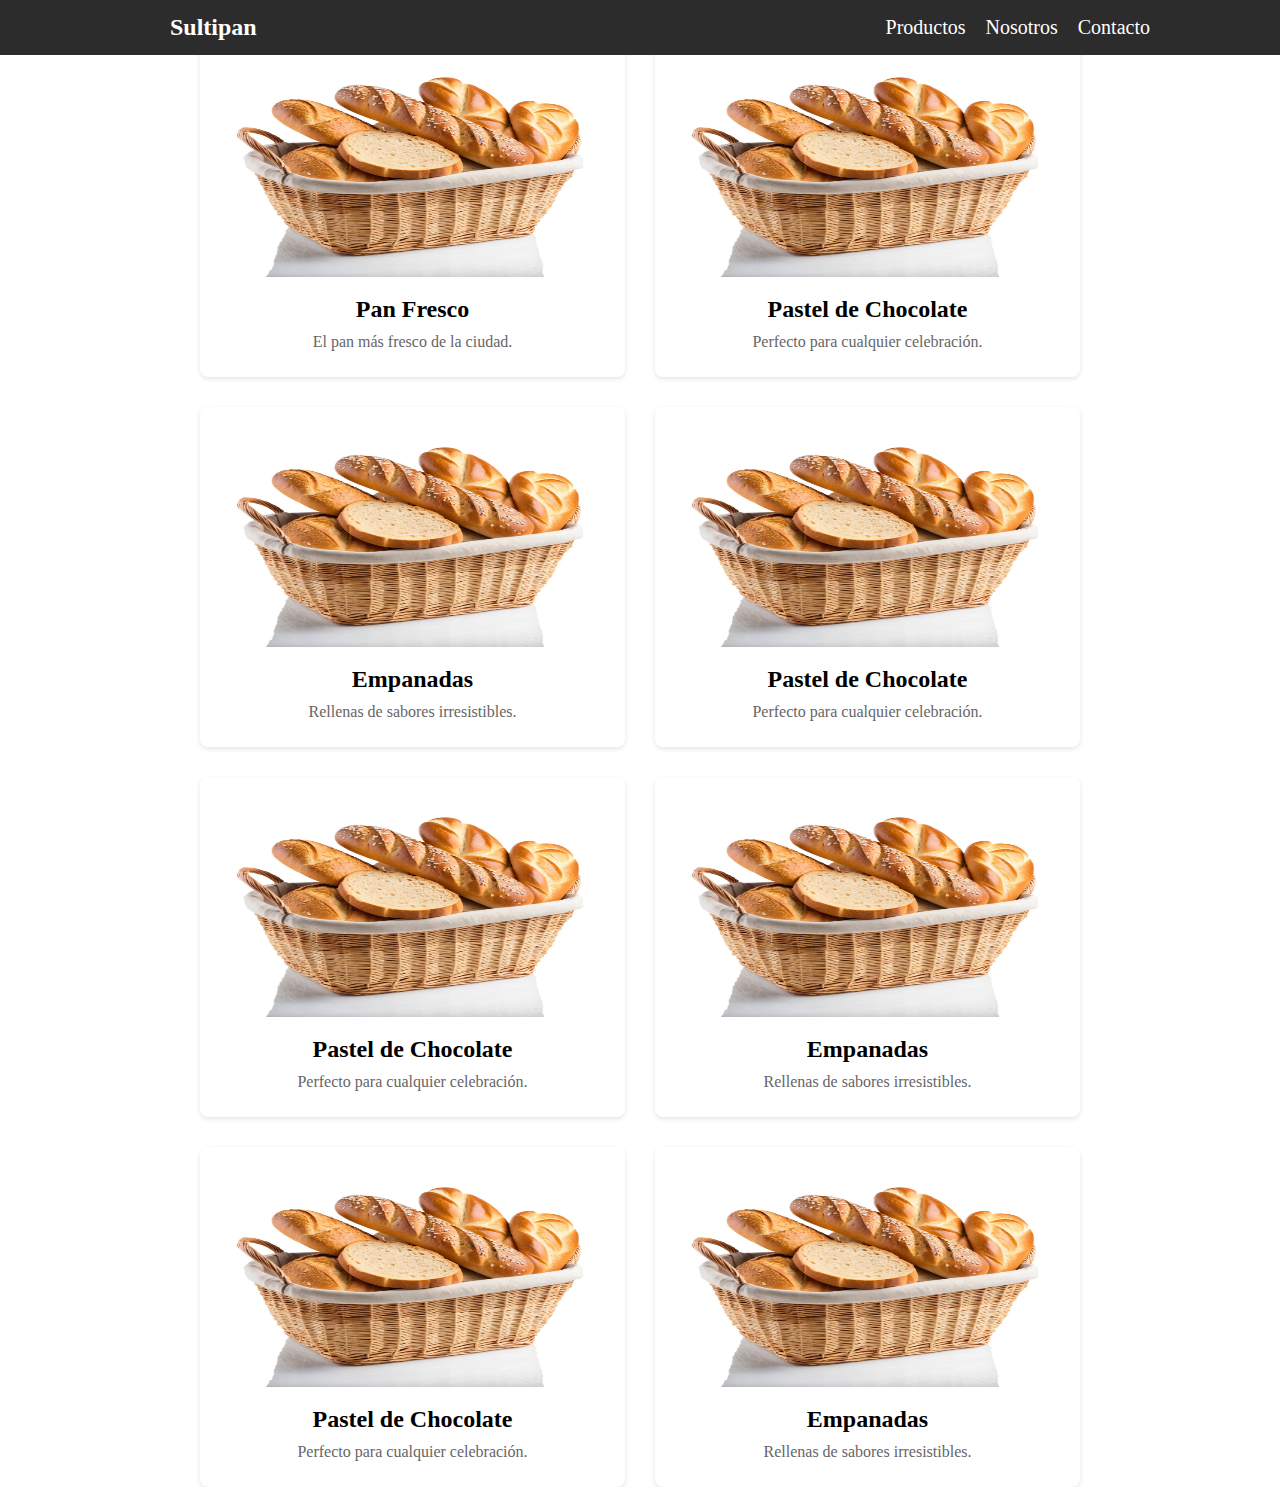
==== Pages/Productos.html @ 27a58ed5 "Esquema pagina Productos - Detalles" ====
<!DOCTYPE html>
<html lang="en">
<head>
    <meta charset="UTF-8">
    <meta name="viewport" content="width=device-width, initial-scale=1.0">
    <link rel="stylesheet" href="/CSS/Styles.css">
    <title>Productos</title>
</head>
<body>
    <nav>
        <div class="logo">
            <a href="#">Sultipan</a>
        </div>
        <ul class="links">
            <li><a href="#">Productos</a></li>
            <li><a href="#">Nosotros</a></li>
            <li><a href="#">Contacto</a></li>
        </ul>
    </nav>
    <h1 class="Titulo_Principal">Nuestros Mejores Productos</h1>
    <section id="productos" class="productos">
        <div class="productos-grid">
            <div class="producto-item">
                <img src="/IMG/Canasta.png" alt="Pan Fresco">
                <h3>Pan Fresco</h3>
                <p>El pan más fresco de la ciudad.</p>
            </div>
            <div class="producto-item">
                <img src="/IMG/Canasta.png" alt="Pastel de Chocolate">
                <h3>Pastel de Chocolate</h3>
                <p>Perfecto para cualquier celebración.</p>
            </div>
            <div class="producto-item">
                <img src="/IMG/Canasta.png" alt="Empanadas">
                <h3>Empanadas</h3>
                <p>Rellenas de sabores irresistibles.</p>
            </div>
            <div class="producto-item">
                <img src="/IMG/Canasta.png" alt="Pastel de Chocolate">
                <h3>Pastel de Chocolate</h3>
                <p>Perfecto para cualquier celebración.</p>
            </div>
            <div class="producto-item">
                <img src="/IMG/Canasta.png" alt="Pastel de Chocolate">
                <h3>Pastel de Chocolate</h3>
                <p>Perfecto para cualquier celebración.</p>
            </div>
            <div class="producto-item">
                <img src="/IMG/Canasta.png" alt="Empanadas">
                <h3>Empanadas</h3>
                <p>Rellenas de sabores irresistibles.</p>
            </div>
            <div class="producto-item">
                <img src="/IMG/Canasta.png" alt="Pastel de Chocolate">
                <h3>Pastel de Chocolate</h3>
                <p>Perfecto para cualquier celebración.</p>
            </div>
            <div class="producto-item">
                <img src="/IMG/Canasta.png" alt="Empanadas">
                <h3>Empanadas</h3>
                <p>Rellenas de sabores irresistibles.</p>
            </div>
        </div>
</body>
</html>
---- CSS/Styles.css ----
:root {
    --Background: #FFFFFF; /* Color de fondo principal */
    --Secondary_background: #F2F2F2; /* Fondo secundario para secciones */
    --NavBar: #2C2C2C;
    --Text: #ffffff; /* Color principal del texto */
    --Highlight: #FFC300; /* Color para detalles importantes, enlaces o botones */
    --Sultipan: #FFD966; /* Color de acento, para fondos suaves o botones */
    --Footer: #2C2C2C;
}

*{
    margin: 0;
    padding: 0;
}

body{
    background-color: var(--Background);
}

/*Navbar*/
nav {
    display: flex;
    position: fixed;
    justify-content: space-between;
    align-items: center;
    background-color: var(--NavBar);
    padding: 10px 20px;
    width: 100%;
    height: 35px;
    z-index: 1;
}

nav .logo a {
    font-size: 24px;
    font-weight: bold;
    color: var(--Text);
    text-decoration: none;
    margin-left: 150px;

}

nav .links {
    list-style: none;
    display: flex;
    gap: 20px;
    margin-right: 150px;
}

nav .links li {
    margin: 0;
}

nav .links a {
    color: var(--Text);
    text-decoration: none;
    font-size: 20px;
}

nav .links a:hover {
    color: var(--Sultipan);
}

/* Inicio (sección de bienvenida) */
.Inicio {
    height: 90vh;
    display: flex;
    align-items: center;
    justify-content: center;
    text-align: center;
    padding: 50px 20px;
    background-color: black;
    color: #fff;
}

.Inicio h1 {
    font-size: 100px;
    margin-bottom: 10px;
}

.Inicio p {
    font-size: 30px;
    margin-bottom: 30px;
}

.Resaltar{
    color: var(--Sultipan);
}

/* Productos */
.productos {
    text-align: center;
    height: 100vh;
}

.productos h2 {
    margin: 100px 40px 50px 40px;
    font-size: 2.5em;
    color: var(--color-text);
}

.productos-grid {
    margin: 0px 200px 35px 200px;
    display: grid;
    grid-template-columns: repeat(auto-fit, minmax(350px, 1fr));
    gap: 30px;
}

.producto-item {
    background-color: white;
    padding: 20px;
    border-radius: 8px;
    box-shadow: 0 2px 5px rgba(0, 0, 0, 0.1);
    text-align: center;
    height: 300px;
}

.producto-item img {
    width: 150px;
    height: 220px;
}

.producto-item h3 {
    margin: 15px 0 10px;
    font-size: 1.5em;
}

.producto-item p {
    font-size: 1em;
    color: #666;
}

.producto-item img {
    width: 100%;
    border-radius: 8px;
}

/* Recetas */
.recetas {
    background-color: var(--Sultipan);
    min-height: 100vh;
    display: flex;
    flex-direction: column;
    align-items: center;
}

.recetas h2 {
    margin: 75px 40px 0px 40px;
    font-size: 2.5em;
    color: var(--color-text);
}

.Recetas_Contenedor{
    padding: 3rem 1rem;
    max-width: 1200px;
    margin: 0 auto;
}

.receta-item {
    display: flex;
    justify-content: space-between;
    align-items: center;
    background-color: #ffffff;
    padding: 1.5rem;
    margin-bottom: 2rem;
    border-radius: 8px;
    box-shadow: 0 4px 8px rgba(0, 0, 0, 0.1);
    transition: transform 0.3s ease-in-out;
    width: 850px;
    height: 320px;
}

.receta-item:hover {
    transform: scale(1.02);
}

.receta-item img {
    width: 250px;
    border-radius: 8px;
}

.receta-text {
    width: 50%;
}

.receta-text h3 {
    color: var(--color-secundario);
}

.receta-text p {
    margin-bottom: 1rem;
    color: var(--color-texto);
}

.btn-receta {
    display: inline-block;
    padding: 0.8rem 1.2rem;
    background-color: var(--color-boton);
    border: none;
    border-radius: 5px;
    text-decoration: none;
    font-weight: bold;
    transition: background-color 0.3s ease;
}

/* Ubicacion */
.Ubicacion{
    height: 100vh;
}

.Ubicacion h2{
    margin: 100px 40px 50px 40px;
    font-size: 2.5em;
    color: var(--color-text);
}

/* Footer */
footer {
    display: flex;
    background-color: var(--Footer);
    color: white;
    margin-top: 50px;
    height: 300px;
    justify-content: space-between;
}

.Bloque{
    width: 500px;
    margin: 30px 20px 20px 40px  ;
}

.Informacion{
    width: 45%;
}

.Redes{
    width: 20%;
}

.Contacto ul{
    list-style: none;
}
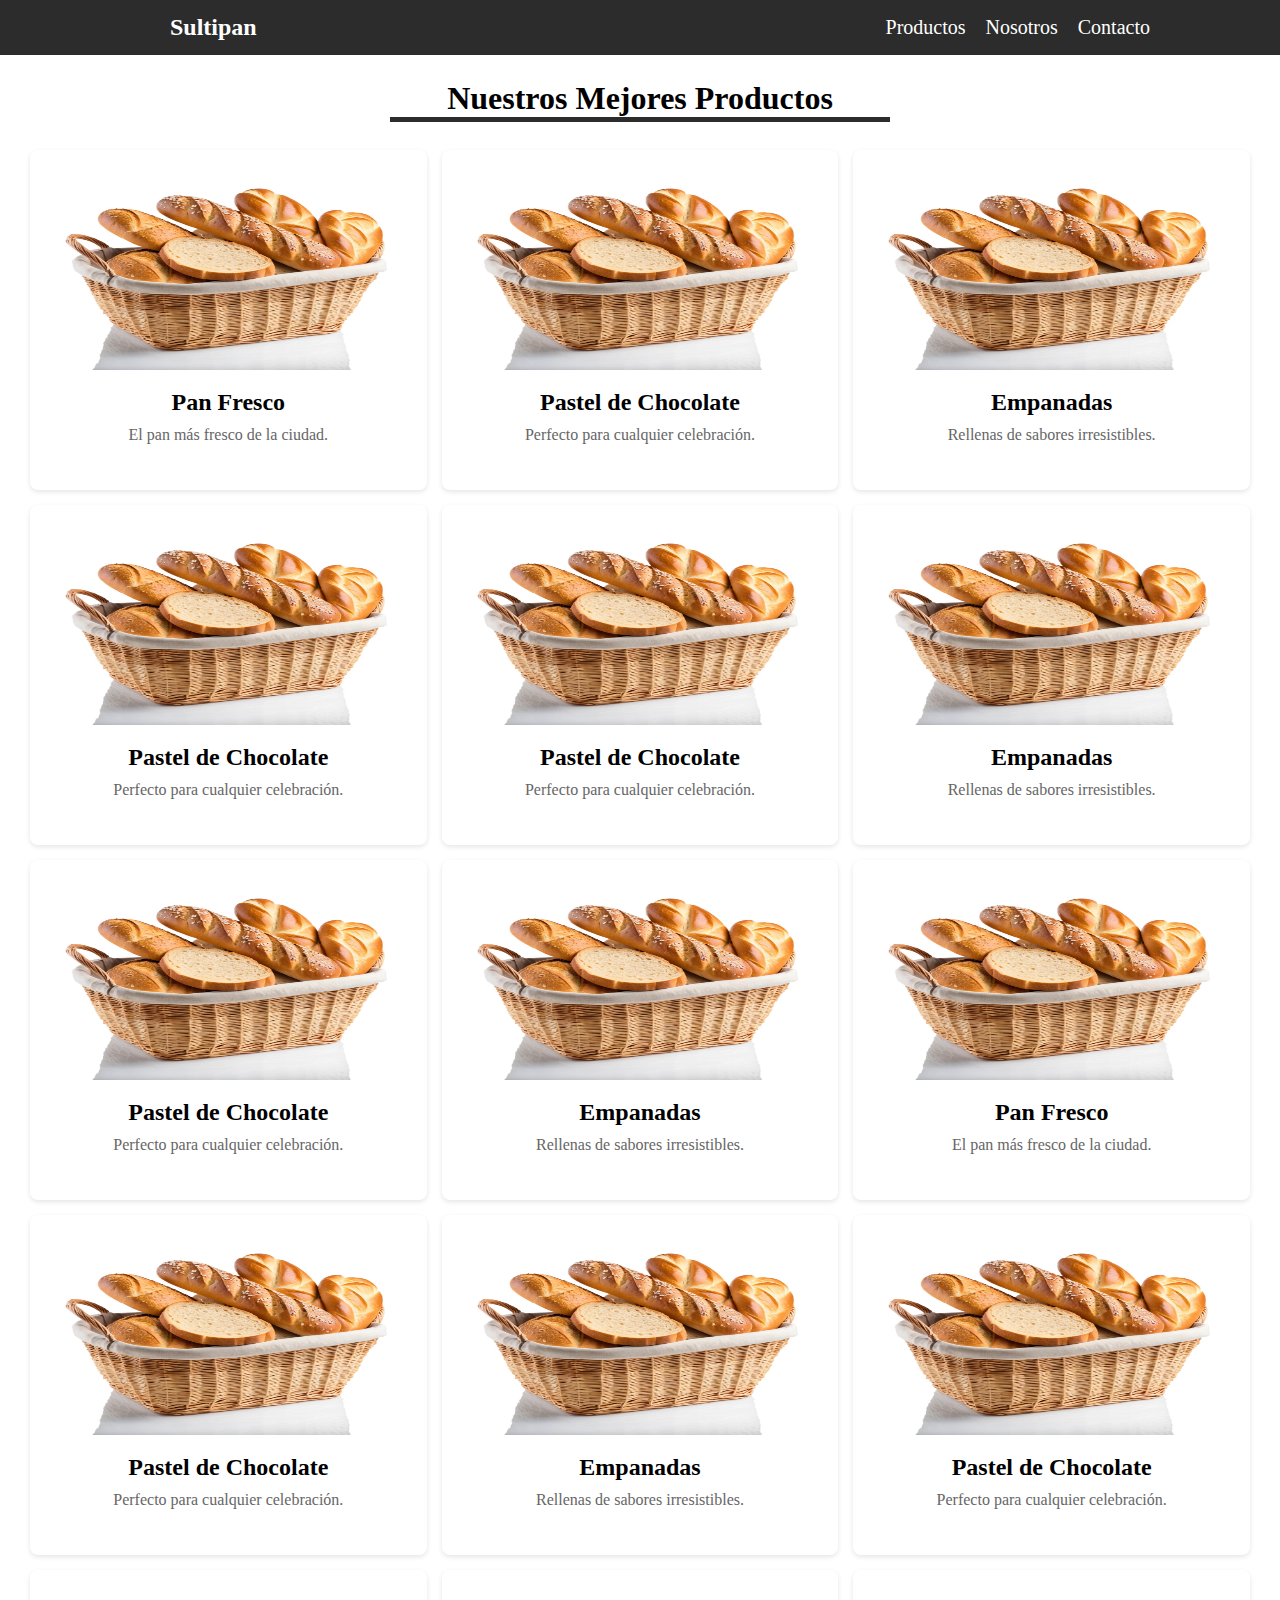
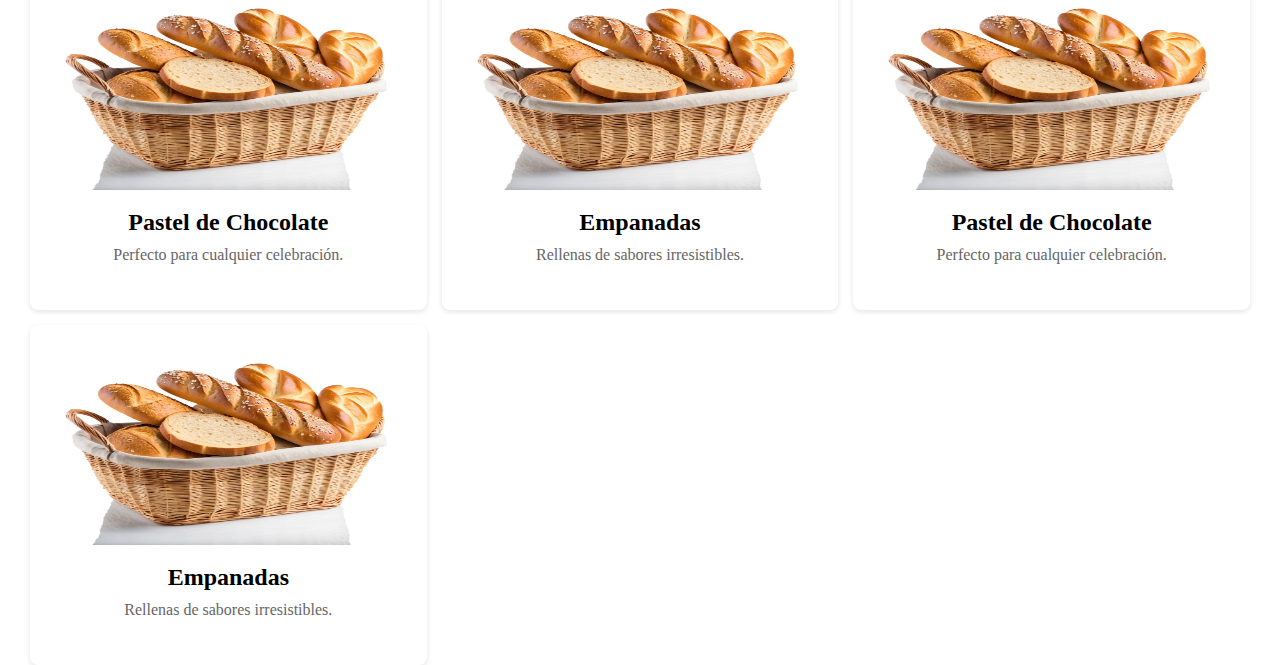
==== commit 490e0b55: "Page Productos Avanze" ====
--- a/Pages/Productos.html
+++ b/Pages/Productos.html
@@ -17,49 +17,95 @@
             <li><a href="#">Contacto</a></li>
         </ul>
     </nav>
-    <h1 class="Titulo_Principal">Nuestros Mejores Productos</h1>
-    <section id="productos" class="productos">
-        <div class="productos-grid">
-            <div class="producto-item">
+
+    <div class="Titulo_Productos">
+        <h1>Nuestros Mejores Productos</h1>
+        <div class="Linea_Titulo"></div>
+    </div>
+
+    <section class="productos">
+        <div class="productos_Totales_grid">
+            <div class="producto_Total_item">
                 <img src="/IMG/Canasta.png" alt="Pan Fresco">
                 <h3>Pan Fresco</h3>
                 <p>El pan más fresco de la ciudad.</p>
             </div>
-            <div class="producto-item">
+            <div class="producto_Total_item">
                 <img src="/IMG/Canasta.png" alt="Pastel de Chocolate">
                 <h3>Pastel de Chocolate</h3>
                 <p>Perfecto para cualquier celebración.</p>
             </div>
-            <div class="producto-item">
+            <div class="producto_Total_item">
                 <img src="/IMG/Canasta.png" alt="Empanadas">
                 <h3>Empanadas</h3>
                 <p>Rellenas de sabores irresistibles.</p>
             </div>
-            <div class="producto-item">
+            <div class="producto_Total_item">
                 <img src="/IMG/Canasta.png" alt="Pastel de Chocolate">
                 <h3>Pastel de Chocolate</h3>
                 <p>Perfecto para cualquier celebración.</p>
             </div>
-            <div class="producto-item">
+            <div class="producto_Total_item">
                 <img src="/IMG/Canasta.png" alt="Pastel de Chocolate">
                 <h3>Pastel de Chocolate</h3>
                 <p>Perfecto para cualquier celebración.</p>
             </div>
-            <div class="producto-item">
+            <div class="producto_Total_item">
                 <img src="/IMG/Canasta.png" alt="Empanadas">
                 <h3>Empanadas</h3>
                 <p>Rellenas de sabores irresistibles.</p>
             </div>
-            <div class="producto-item">
+            <div class="producto_Total_item">
                 <img src="/IMG/Canasta.png" alt="Pastel de Chocolate">
                 <h3>Pastel de Chocolate</h3>
                 <p>Perfecto para cualquier celebración.</p>
             </div>
-            <div class="producto-item">
+            <div class="producto_Total_item">
+                <img src="/IMG/Canasta.png" alt="Empanadas">
+                <h3>Empanadas</h3>
+                <p>Rellenas de sabores irresistibles.</p>
+            </div>
+            <div class="producto_Total_item">
+                <img src="/IMG/Canasta.png" alt="Pan Fresco">
+                <h3>Pan Fresco</h3>
+                <p>El pan más fresco de la ciudad.</p>
+            </div>
+            <div class="producto_Total_item">
+                <img src="/IMG/Canasta.png" alt="Pastel de Chocolate">
+                <h3>Pastel de Chocolate</h3>
+                <p>Perfecto para cualquier celebración.</p>
+            </div>
+            <div class="producto_Total_item">
+                <img src="/IMG/Canasta.png" alt="Empanadas">
+                <h3>Empanadas</h3>
+                <p>Rellenas de sabores irresistibles.</p>
+            </div>
+            <div class="producto_Total_item">
+                <img src="/IMG/Canasta.png" alt="Pastel de Chocolate">
+                <h3>Pastel de Chocolate</h3>
+                <p>Perfecto para cualquier celebración.</p>
+            </div>
+            <div class="producto_Total_item">
+                <img src="/IMG/Canasta.png" alt="Pastel de Chocolate">
+                <h3>Pastel de Chocolate</h3>
+                <p>Perfecto para cualquier celebración.</p>
+            </div>
+            <div class="producto_Total_item">
+                <img src="/IMG/Canasta.png" alt="Empanadas">
+                <h3>Empanadas</h3>
+                <p>Rellenas de sabores irresistibles.</p>
+            </div>
+            <div class="producto_Total_item">
+                <img src="/IMG/Canasta.png" alt="Pastel de Chocolate">
+                <h3>Pastel de Chocolate</h3>
+                <p>Perfecto para cualquier celebración.</p>
+            </div>
+            <div class="producto_Total_item">
                 <img src="/IMG/Canasta.png" alt="Empanadas">
                 <h3>Empanadas</h3>
                 <p>Rellenas de sabores irresistibles.</p>
             </div>
         </div>
+    </section>
 </body>
 </html>--- a/CSS/Styles.css
+++ b/CSS/Styles.css
@@ -1,19 +1,23 @@
 :root {
-    --Background: #FFFFFF; /* Color de fondo principal */
-    --Secondary_background: #F2F2F2; /* Fondo secundario para secciones */
+    --Background: #FFFFFF;
+    --Secondary_background: #F2F2F2;
     --NavBar: #2C2C2C;
-    --Text: #ffffff; /* Color principal del texto */
-    --Highlight: #FFC300; /* Color para detalles importantes, enlaces o botones */
-    --Sultipan: #FFD966; /* Color de acento, para fondos suaves o botones */
+    --Text: #ffffff;
+    --Highlight: #FFC300;
+    --Sultipan: #FFD966;
     --Footer: #2C2C2C;
 }
 
-*{
+* {
     margin: 0;
     padding: 0;
 }
 
-body{
+html {
+    scroll-behavior: smooth;
+}
+
+body {
     background-color: var(--Background);
 }
 
@@ -82,7 +86,7 @@
     margin-bottom: 30px;
 }
 
-.Resaltar{
+.Resaltar {
     color: var(--Sultipan);
 }
 
@@ -117,6 +121,8 @@
 .producto-item img {
     width: 150px;
     height: 220px;
+    width: 100%;
+    border-radius: 8px;
 }
 
 .producto-item h3 {
@@ -127,11 +133,6 @@
 .producto-item p {
     font-size: 1em;
     color: #666;
-}
-
-.producto-item img {
-    width: 100%;
-    border-radius: 8px;
 }
 
 /* Recetas */
@@ -149,68 +150,177 @@
     color: var(--color-text);
 }
 
-.Recetas_Contenedor{
-    padding: 3rem 1rem;
-    max-width: 1200px;
-    margin: 0 auto;
-}
-
-.receta-item {
-    display: flex;
-    justify-content: space-between;
-    align-items: center;
-    background-color: #ffffff;
-    padding: 1.5rem;
-    margin-bottom: 2rem;
-    border-radius: 8px;
-    box-shadow: 0 4px 8px rgba(0, 0, 0, 0.1);
-    transition: transform 0.3s ease-in-out;
-    width: 850px;
-    height: 320px;
-}
-
-.receta-item:hover {
+.Recetas_Contenedor {
+    margin-top: 30px;
+    display: flex;
+    justify-content: center;
+    gap: 20px;
+}
+
+.Receta_Tarjeta {
+    background-color: white;
+    margin: 20px;
+    width: 450px;
+    position: relative;
+    box-shadow: 0px 4px 8px rgba(0, 0, 0, 0.1);
+    transition: transform 0.3s ease;
+}
+
+.Receta_Tarjeta:hover {
     transform: scale(1.02);
-}
-
-.receta-item img {
-    width: 250px;
-    border-radius: 8px;
-}
-
-.receta-text {
-    width: 50%;
-}
-
-.receta-text h3 {
-    color: var(--color-secundario);
-}
-
-.receta-text p {
-    margin-bottom: 1rem;
-    color: var(--color-texto);
-}
-
-.btn-receta {
-    display: inline-block;
-    padding: 0.8rem 1.2rem;
-    background-color: var(--color-boton);
+    cursor: pointer;
+}
+
+.Receta_Tarjeta img {
+    width: 100%;
+    display: block;
+}
+
+.Receta_Titulo {
+    display: flex;
+    align-items: center;
+    position: absolute;
+    bottom: 0;
+    width: 100%;
+    background-color: rgba(0, 0, 0, 0.6);
+    color: white;
+    font-size: 23px;
+}
+
+.Receta_Titulo h3{
+    padding: 10px;
+}
+
+.Oculto {
+    position: absolute;
+    top: 102%;
+    left: 50%;
+    transform: translateX(-50%);
+    border-radius: 10px;
+    width: 95%;
+    background-color: white;
+    padding: 10px;
+    opacity: 0;
+    visibility: hidden;
+    transition: opacity 0.5s ease, visibility 0.5s ease;
+    z-index: 10;
+    box-shadow: rgba(0, 0, 0, 0.25) 0px 14px 28px, rgba(0, 0, 0, 0.22) 0px 10px 10px;
+}
+
+.Receta_Tarjeta:hover .Oculto {
+    opacity: 1;
+    visibility: visible;
+}
+
+.Receta_Tarjeta:hover img {
+    filter: blur(2px);
+}
+
+.Receta_Descripcion {
+    font-size: 20px;
+}
+
+.Receta_Descripcion button {
+    margin: 10px 0;
+    width: 100%;
+    padding: 10px;
     border: none;
-    border-radius: 5px;
-    text-decoration: none;
+    background-color: #FFD966;
+    color: rgb(131, 117, 78);
     font-weight: bold;
-    transition: background-color 0.3s ease;
+}
+
+.Receta_Descripcion .Elementos {
+    color: #BC8811;
+    font-weight: bold;
+    margin: 5px 15px;
 }
 
 /* Ubicacion */
-.Ubicacion{
+.Ubicacion {
     height: 100vh;
-}
-
-.Ubicacion h2{
-    margin: 100px 40px 50px 40px;
+    display: flex;
+    align-items: center;
+    flex-direction: column;
+}
+
+.Ubicacion h2 {
+    margin: 60px 40px 50px 40px;
     font-size: 2.5em;
     color: var(--color-text);
+}
+
+.Ubicacion iframe{
+    width: 1200px;
+    height: 650px;
+}
+
+/* Receta Page */
+.Centrar{
+    display: flex;
+    align-items: center;
+    justify-content: center;
+}
+
+.Receta_Contenido{
+    width: 750px;
+    background:rgb(121, 89, 89);
+    margin: 115px 0;
+    padding: 20px;
+    border-radius: 0 25px 0 25px;
+}
+
+/* Producto Page */
+.Titulo_Productos{
+    display: flex;
+    flex-direction: column;
+    align-items: center;
+    height:150px;
+}
+
+.Titulo_Productos h1{
+    margin-top: 80px;
+}
+
+.Linea_Titulo{
+    background-color: #2C2C2C;
+    height: 5px;
+    width: 500px;
+    margin: 0 auto;
+}
+
+.productos_Totales_grid {
+    margin: 0 30px;
+    display: grid;
+    grid-template-columns: repeat(auto-fit, minmax(300px, 1fr));
+    gap: 15px;
+}
+
+.producto_Total_item {
+    background-color: white;
+    padding: 20px;
+    border-radius: 8px;
+    box-shadow: 0 2px 5px rgba(0, 0, 0, 0.1);
+    text-align: center;
+    height: 300px;
+
+}
+
+.producto_Total_item img {
+    width: 300px;
+    height: 200px;
+    width: 100%;
+    border-radius: 8px;
+}
+
+.producto_Total_item h3 {
+    margin: 15px 0 10px;
+    font-size: 1.5em;
+}
+
+.producto_Total_item p {
+    font-size: 1em;
+    color: #666;
 }
 
 /* Footer */
@@ -223,19 +333,19 @@
     justify-content: space-between;
 }
 
-.Bloque{
+.Bloque {
     width: 500px;
-    margin: 30px 20px 20px 40px  ;
-}
-
-.Informacion{
+    margin: 30px 20px 20px 40px;
+}
+
+.Informacion {
     width: 45%;
 }
 
-.Redes{
+.Redes {
     width: 20%;
 }
 
-.Contacto ul{
+.Contacto ul {
     list-style: none;
 }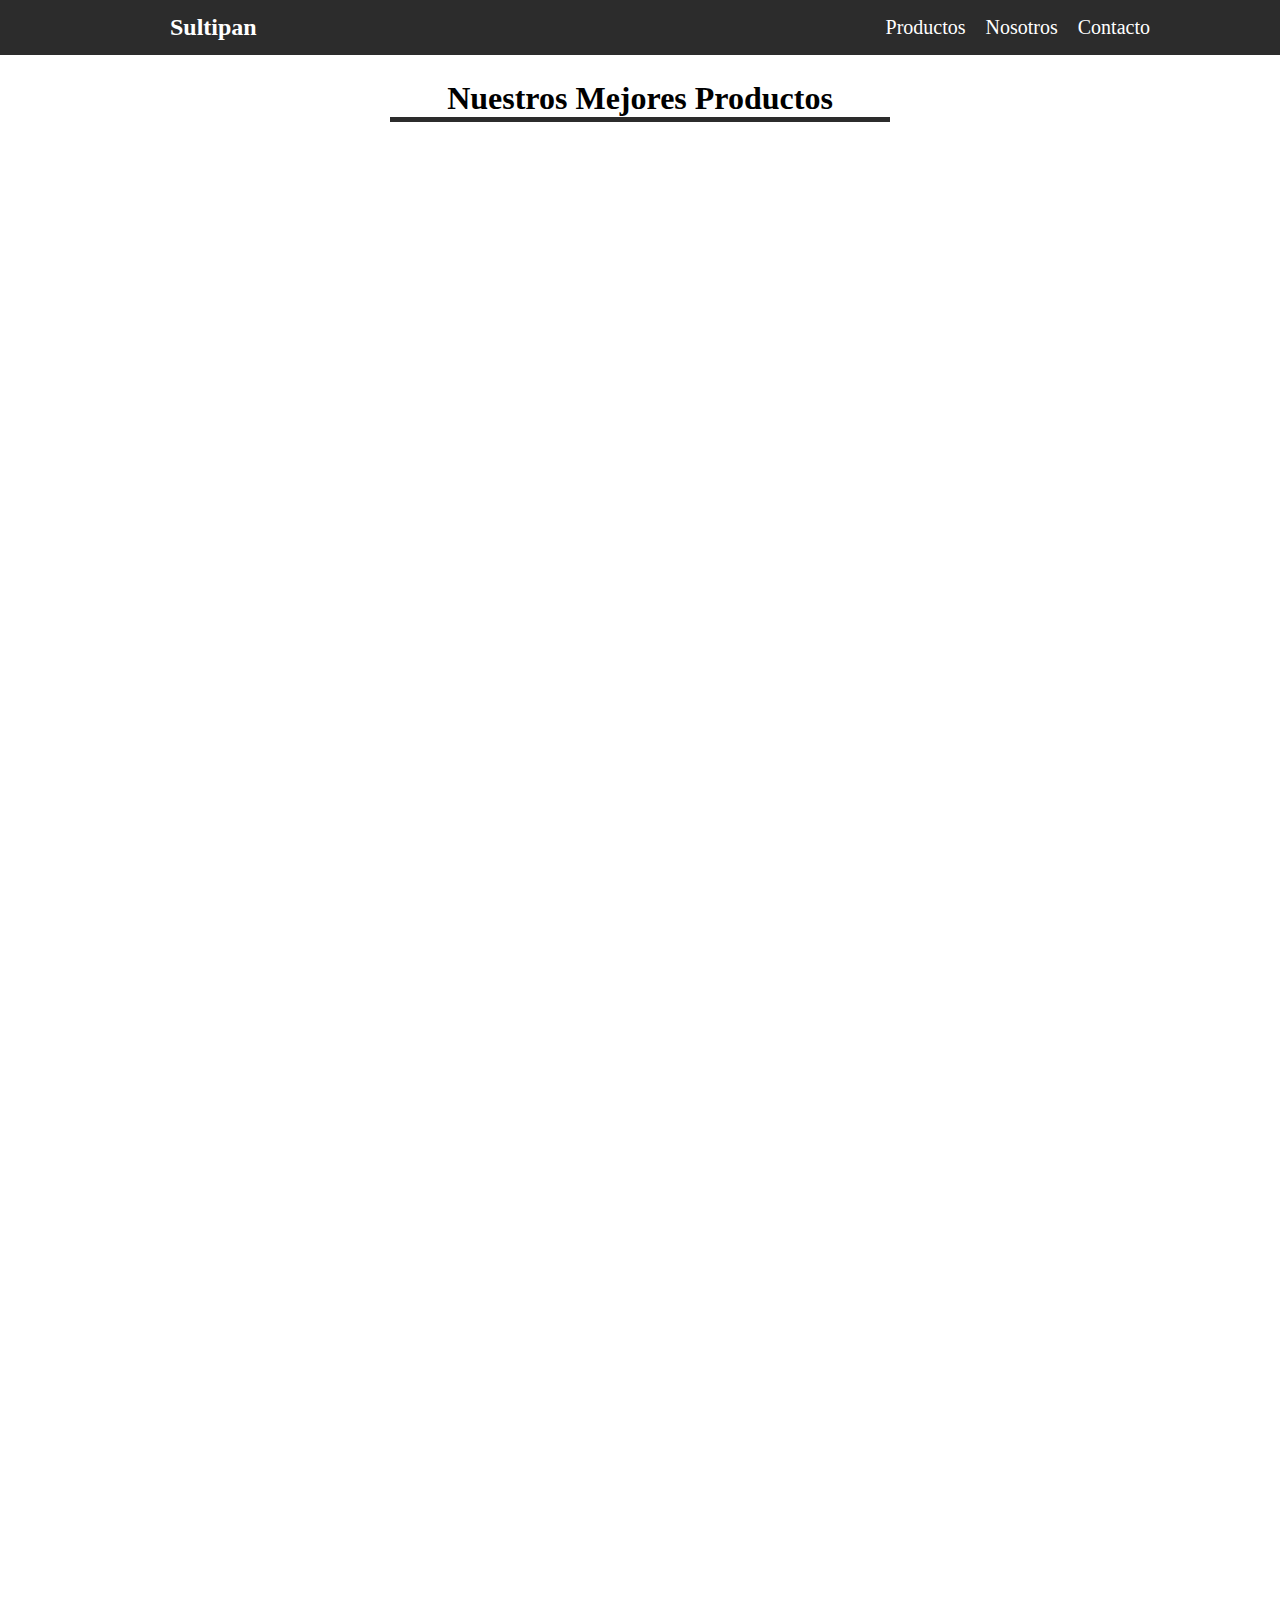
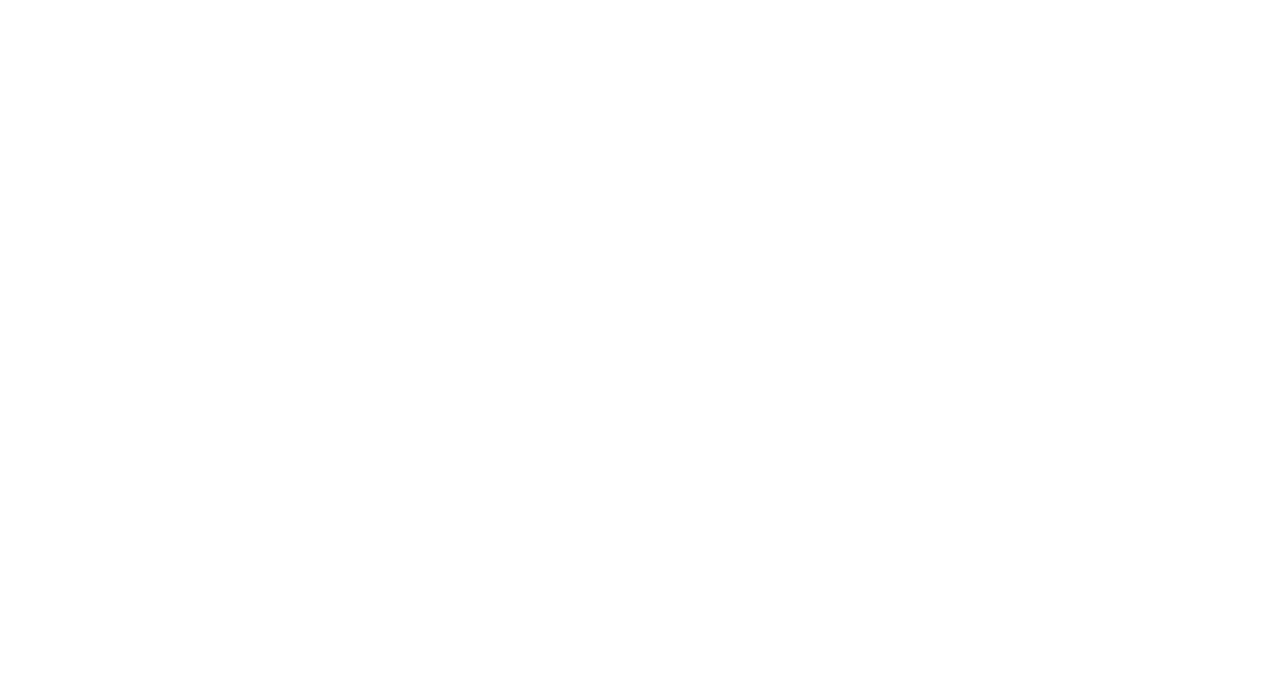
==== commit 5c0f343f: "Cascada Productos" ====
--- a/Pages/Productos.html
+++ b/Pages/Productos.html
@@ -9,7 +9,7 @@
 <body>
     <nav>
         <div class="logo">
-            <a href="#">Sultipan</a>
+            <a href="/Index.html"">Sultipan</a>
         </div>
         <ul class="links">
             <li><a href="#">Productos</a></li>
@@ -25,82 +25,82 @@
 
     <section class="productos">
         <div class="productos_Totales_grid">
-            <div class="producto_Total_item">
+            <div class="producto_Total_item" style="--i: 1;">
                 <img src="/IMG/Canasta.png" alt="Pan Fresco">
                 <h3>Pan Fresco</h3>
                 <p>El pan más fresco de la ciudad.</p>
             </div>
-            <div class="producto_Total_item">
+            <div class="producto_Total_item" style="--i: 2;">
                 <img src="/IMG/Canasta.png" alt="Pastel de Chocolate">
                 <h3>Pastel de Chocolate</h3>
                 <p>Perfecto para cualquier celebración.</p>
             </div>
-            <div class="producto_Total_item">
+            <div class="producto_Total_item" style="--i: 3;">
                 <img src="/IMG/Canasta.png" alt="Empanadas">
                 <h3>Empanadas</h3>
                 <p>Rellenas de sabores irresistibles.</p>
             </div>
-            <div class="producto_Total_item">
+            <div class="producto_Total_item" style="--i: 4;">
                 <img src="/IMG/Canasta.png" alt="Pastel de Chocolate">
                 <h3>Pastel de Chocolate</h3>
                 <p>Perfecto para cualquier celebración.</p>
             </div>
-            <div class="producto_Total_item">
+            <div class="producto_Total_item" style="--i: 5;">
                 <img src="/IMG/Canasta.png" alt="Pastel de Chocolate">
                 <h3>Pastel de Chocolate</h3>
                 <p>Perfecto para cualquier celebración.</p>
             </div>
-            <div class="producto_Total_item">
+            <div class="producto_Total_item" style="--i: 6;">
                 <img src="/IMG/Canasta.png" alt="Empanadas">
                 <h3>Empanadas</h3>
                 <p>Rellenas de sabores irresistibles.</p>
             </div>
-            <div class="producto_Total_item">
+            <div class="producto_Total_item" style="--i: 7;">
                 <img src="/IMG/Canasta.png" alt="Pastel de Chocolate">
                 <h3>Pastel de Chocolate</h3>
                 <p>Perfecto para cualquier celebración.</p>
             </div>
-            <div class="producto_Total_item">
+            <div class="producto_Total_item" style="--i: 8;">
                 <img src="/IMG/Canasta.png" alt="Empanadas">
                 <h3>Empanadas</h3>
                 <p>Rellenas de sabores irresistibles.</p>
             </div>
-            <div class="producto_Total_item">
+            <div class="producto_Total_item" style="--i: 9;">
                 <img src="/IMG/Canasta.png" alt="Pan Fresco">
                 <h3>Pan Fresco</h3>
                 <p>El pan más fresco de la ciudad.</p>
             </div>
-            <div class="producto_Total_item">
+            <div class="producto_Total_item" style="--i: 10;">
                 <img src="/IMG/Canasta.png" alt="Pastel de Chocolate">
                 <h3>Pastel de Chocolate</h3>
                 <p>Perfecto para cualquier celebración.</p>
             </div>
-            <div class="producto_Total_item">
+            <div class="producto_Total_item" style="--i: 11;">
                 <img src="/IMG/Canasta.png" alt="Empanadas">
                 <h3>Empanadas</h3>
                 <p>Rellenas de sabores irresistibles.</p>
             </div>
-            <div class="producto_Total_item">
+            <div class="producto_Total_item" style="--i: 12;">
                 <img src="/IMG/Canasta.png" alt="Pastel de Chocolate">
                 <h3>Pastel de Chocolate</h3>
                 <p>Perfecto para cualquier celebración.</p>
             </div>
-            <div class="producto_Total_item">
+            <div class="producto_Total_item" style="--i: 13;">
                 <img src="/IMG/Canasta.png" alt="Pastel de Chocolate">
                 <h3>Pastel de Chocolate</h3>
                 <p>Perfecto para cualquier celebración.</p>
             </div>
-            <div class="producto_Total_item">
+            <div class="producto_Total_item" style="--i: 14;">
                 <img src="/IMG/Canasta.png" alt="Empanadas">
                 <h3>Empanadas</h3>
                 <p>Rellenas de sabores irresistibles.</p>
             </div>
-            <div class="producto_Total_item">
+            <div class="producto_Total_item" style="--i: 15;">
                 <img src="/IMG/Canasta.png" alt="Pastel de Chocolate">
                 <h3>Pastel de Chocolate</h3>
                 <p>Perfecto para cualquier celebración.</p>
             </div>
-            <div class="producto_Total_item">
+            <div class="producto_Total_item" style="--i: 16;">
                 <img src="/IMG/Canasta.png" alt="Empanadas">
                 <h3>Empanadas</h3>
                 <p>Rellenas de sabores irresistibles.</p>
--- a/CSS/Styles.css
+++ b/CSS/Styles.css
@@ -72,8 +72,15 @@
     justify-content: center;
     text-align: center;
     padding: 50px 20px;
-    background-color: black;
+    background-image: url('../IMG/Pan_copy.jpg');
+    background-size: cover; 
     color: #fff;
+}
+
+.Titulo_Principal{
+    background: rgba(255, 255, 255, 0.2); 
+    backdrop-filter: blur(5px);
+    width: 1000px;
 }
 
 .Inicio h1 {
@@ -102,37 +109,65 @@
     color: var(--color-text);
 }
 
-.productos-grid {
-    margin: 0px 200px 35px 200px;
-    display: grid;
-    grid-template-columns: repeat(auto-fit, minmax(350px, 1fr));
-    gap: 30px;
-}
-
-.producto-item {
+.Contenedor_Carrusel {
+    overflow: hidden;
+}
+
+/* Carrusel */
+.Carrusel {
+    display: flex;
+    animation: turn 20s infinite linear;
+    width: 400%;
+}
+
+/* Elementos del carrusel */
+.Carrusel_Elemento {
+    display: flex;
+    justify-content: center;
+    margin: -170px 0;
+    margin-bottom: -100px;
+    flex: 1 0 auto;
+}
+
+.Carrusel_Elemento img{
+    width: 75%;
+}
+
+@keyframes turn {
+    0%, 20% {
+        margin-left: 0;
+    }
+    25%, 45% {
+        margin-left: -100%;
+    }
+    50%, 70% {
+        margin-left: -200%;
+    }
+    75%, 95% {
+        margin-left: -300%;
+    }
+    100% {
+        margin-left: 0;
+    }
+}
+
+.Productos_Button {
+    padding: 10px 20px;
+    color: var(--Highlight);
     background-color: white;
-    padding: 20px;
-    border-radius: 8px;
-    box-shadow: 0 2px 5px rgba(0, 0, 0, 0.1);
+    text-decoration: none;
+    border: 3px solid var(--Sultipan);
+    border-radius: 5px;
+    font-size: 18px;
+    font-weight: bold;
     text-align: center;
-    height: 300px;
-}
-
-.producto-item img {
-    width: 150px;
-    height: 220px;
-    width: 100%;
-    border-radius: 8px;
-}
-
-.producto-item h3 {
-    margin: 15px 0 10px;
-    font-size: 1.5em;
-}
-
-.producto-item p {
-    font-size: 1em;
-    color: #666;
+    cursor: pointer;
+    transition: all 1s;
+}
+
+.Productos_Button:hover {
+    background-color: var(--Sultipan);
+    color: white;
 }
 
 /* Recetas */
@@ -255,27 +290,12 @@
     height: 650px;
 }
 
-/* Receta Page */
-.Centrar{
-    display: flex;
-    align-items: center;
-    justify-content: center;
-}
-
-.Receta_Contenido{
-    width: 750px;
-    background:rgb(121, 89, 89);
-    margin: 115px 0;
-    padding: 20px;
-    border-radius: 0 25px 0 25px;
-}
-
 /* Producto Page */
 .Titulo_Productos{
     display: flex;
     flex-direction: column;
     align-items: center;
-    height:150px;
+    height:175px;
 }
 
 .Titulo_Productos h1{
@@ -303,7 +323,9 @@
     box-shadow: 0 2px 5px rgba(0, 0, 0, 0.1);
     text-align: center;
     height: 300px;
-
+    animation: aparecer 0.6s ease forwards;
+    animation-delay: calc(var(--i) * 0.35s);
+    opacity: 0;
 }
 
 .producto_Total_item img {
@@ -321,6 +343,32 @@
 .producto_Total_item p {
     font-size: 1em;
     color: #666;
+}
+
+@keyframes aparecer {
+    0% {
+        opacity: 0;
+        transform: translateY(20px);
+    }
+    100% {
+        opacity: 1;
+        transform: translateY(0);
+    }
+}
+
+/* Receta Page */
+.Centrar{
+    display: flex;
+    align-items: center;
+    justify-content: center;
+}
+
+.Receta_Contenido{
+    width: 750px;
+    background:rgb(121, 89, 89);
+    margin: 115px 0;
+    padding: 20px;
+    border-radius: 0 25px 0 25px;
 }
 
 /* Footer */
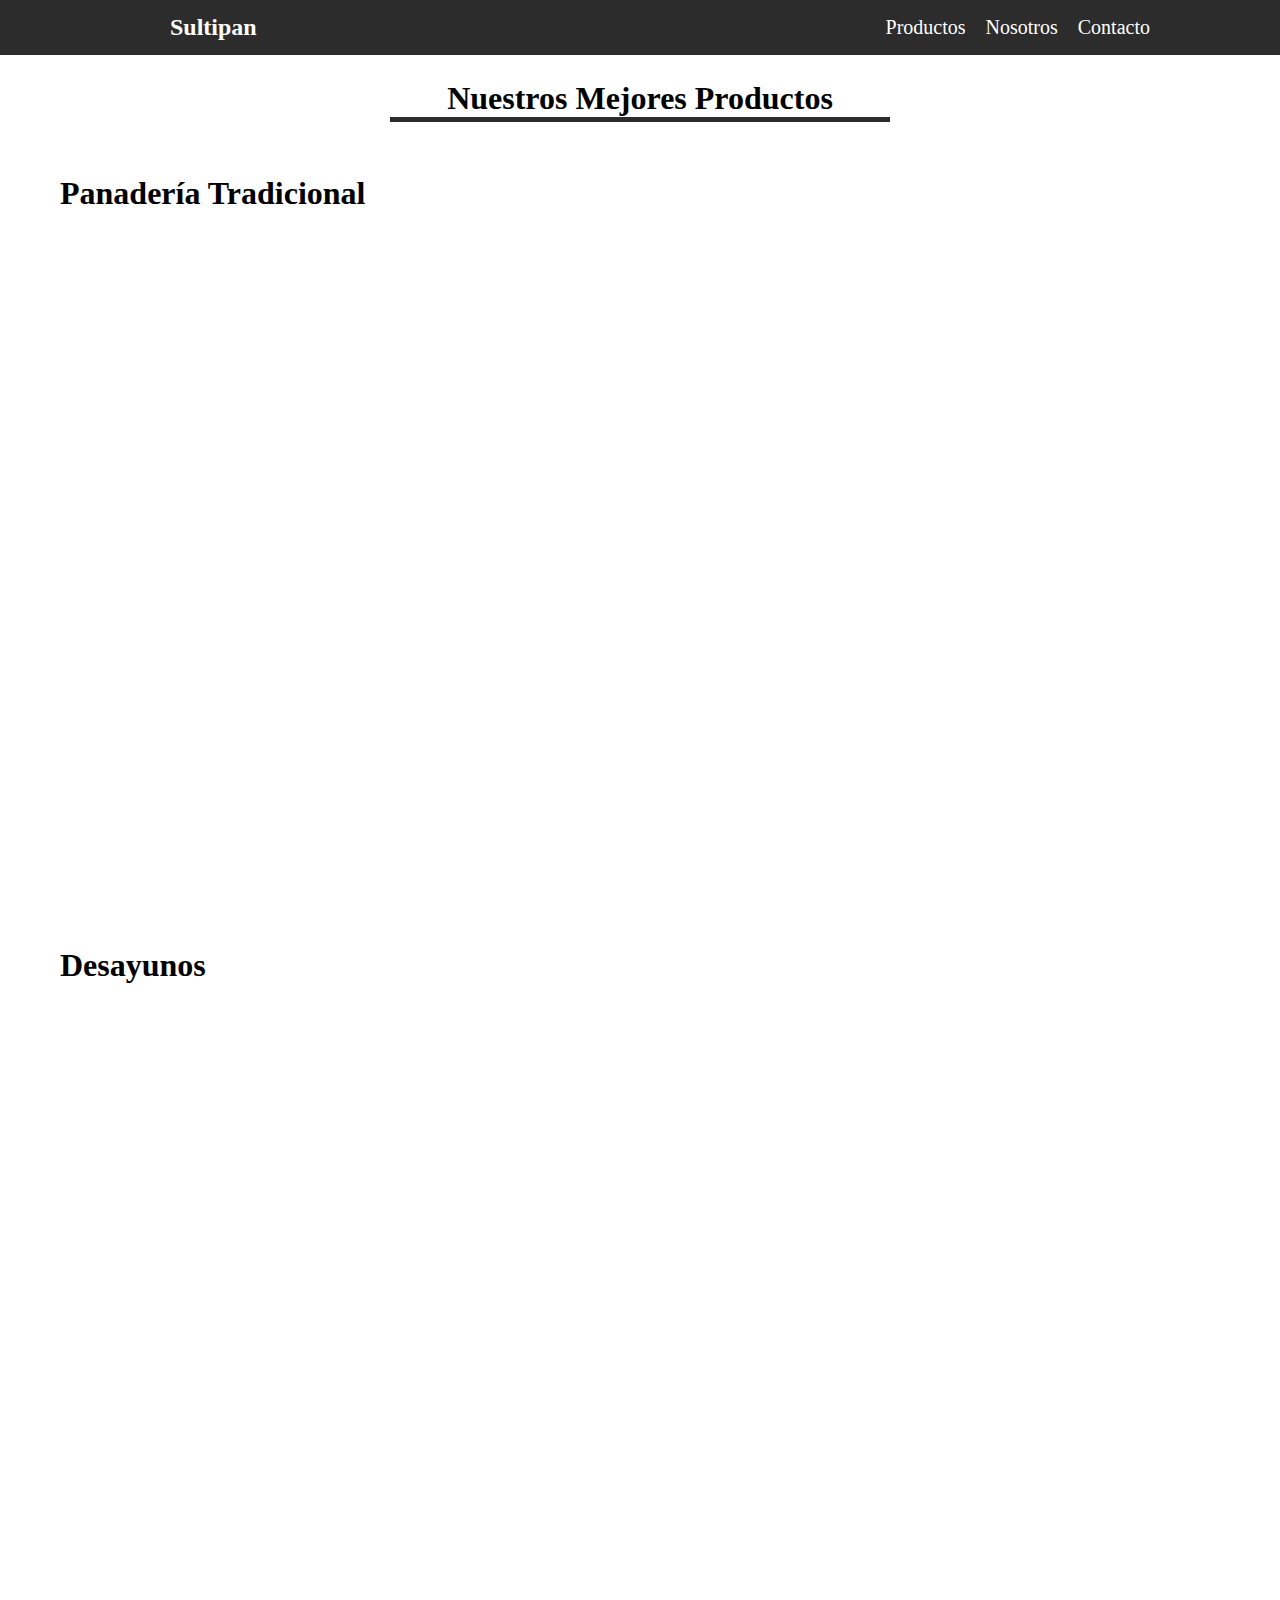
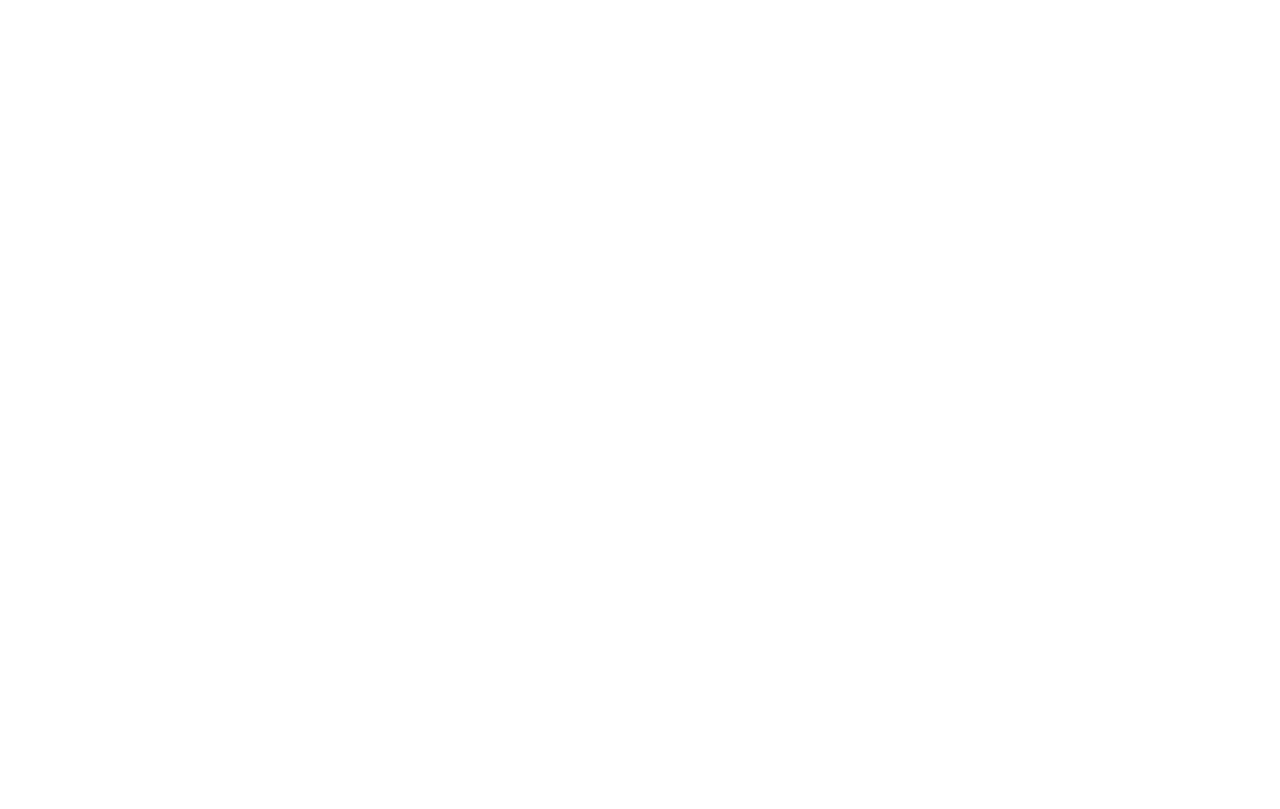
==== commit 269aab8a: "Secciones Produtos" ====
--- a/Pages/Productos.html
+++ b/Pages/Productos.html
@@ -23,88 +23,90 @@
         <div class="Linea_Titulo"></div>
     </div>
 
-    <section class="productos">
-        <div class="productos_Totales_grid">
-            <div class="producto_Total_item" style="--i: 1;">
-                <img src="/IMG/Canasta.png" alt="Pan Fresco">
-                <h3>Pan Fresco</h3>
-                <p>El pan más fresco de la ciudad.</p>
-            </div>
-            <div class="producto_Total_item" style="--i: 2;">
-                <img src="/IMG/Canasta.png" alt="Pastel de Chocolate">
-                <h3>Pastel de Chocolate</h3>
-                <p>Perfecto para cualquier celebración.</p>
-            </div>
-            <div class="producto_Total_item" style="--i: 3;">
-                <img src="/IMG/Canasta.png" alt="Empanadas">
-                <h3>Empanadas</h3>
-                <p>Rellenas de sabores irresistibles.</p>
-            </div>
-            <div class="producto_Total_item" style="--i: 4;">
-                <img src="/IMG/Canasta.png" alt="Pastel de Chocolate">
-                <h3>Pastel de Chocolate</h3>
-                <p>Perfecto para cualquier celebración.</p>
-            </div>
-            <div class="producto_Total_item" style="--i: 5;">
-                <img src="/IMG/Canasta.png" alt="Pastel de Chocolate">
-                <h3>Pastel de Chocolate</h3>
-                <p>Perfecto para cualquier celebración.</p>
-            </div>
-            <div class="producto_Total_item" style="--i: 6;">
-                <img src="/IMG/Canasta.png" alt="Empanadas">
-                <h3>Empanadas</h3>
-                <p>Rellenas de sabores irresistibles.</p>
-            </div>
-            <div class="producto_Total_item" style="--i: 7;">
-                <img src="/IMG/Canasta.png" alt="Pastel de Chocolate">
-                <h3>Pastel de Chocolate</h3>
-                <p>Perfecto para cualquier celebración.</p>
-            </div>
-            <div class="producto_Total_item" style="--i: 8;">
-                <img src="/IMG/Canasta.png" alt="Empanadas">
-                <h3>Empanadas</h3>
-                <p>Rellenas de sabores irresistibles.</p>
-            </div>
-            <div class="producto_Total_item" style="--i: 9;">
-                <img src="/IMG/Canasta.png" alt="Pan Fresco">
-                <h3>Pan Fresco</h3>
-                <p>El pan más fresco de la ciudad.</p>
-            </div>
-            <div class="producto_Total_item" style="--i: 10;">
-                <img src="/IMG/Canasta.png" alt="Pastel de Chocolate">
-                <h3>Pastel de Chocolate</h3>
-                <p>Perfecto para cualquier celebración.</p>
-            </div>
-            <div class="producto_Total_item" style="--i: 11;">
-                <img src="/IMG/Canasta.png" alt="Empanadas">
-                <h3>Empanadas</h3>
-                <p>Rellenas de sabores irresistibles.</p>
-            </div>
-            <div class="producto_Total_item" style="--i: 12;">
-                <img src="/IMG/Canasta.png" alt="Pastel de Chocolate">
-                <h3>Pastel de Chocolate</h3>
-                <p>Perfecto para cualquier celebración.</p>
-            </div>
-            <div class="producto_Total_item" style="--i: 13;">
-                <img src="/IMG/Canasta.png" alt="Pastel de Chocolate">
-                <h3>Pastel de Chocolate</h3>
-                <p>Perfecto para cualquier celebración.</p>
-            </div>
-            <div class="producto_Total_item" style="--i: 14;">
-                <img src="/IMG/Canasta.png" alt="Empanadas">
-                <h3>Empanadas</h3>
-                <p>Rellenas de sabores irresistibles.</p>
-            </div>
-            <div class="producto_Total_item" style="--i: 15;">
-                <img src="/IMG/Canasta.png" alt="Pastel de Chocolate">
-                <h3>Pastel de Chocolate</h3>
-                <p>Perfecto para cualquier celebración.</p>
-            </div>
-            <div class="producto_Total_item" style="--i: 16;">
-                <img src="/IMG/Canasta.png" alt="Empanadas">
-                <h3>Empanadas</h3>
-                <p>Rellenas de sabores irresistibles.</p>
-            </div>
+    <h1 class="Titulo_Seccion">Panadería Tradicional</h1>
+    <section class="productos_Totales_grid">
+        <div class="producto_Total_item" style="--i: 1;">
+            <img src="/IMG/Canasta.png" alt="Pan Fresco">
+            <h3>Pan Fresco</h3>
+            <p>El pan más fresco de la ciudad.</p>
+        </div>
+        <div class="producto_Total_item" style="--i: 2;">
+            <img src="/IMG/Canasta.png" alt="Pastel de Chocolate">
+            <h3>Pastel de Chocolate</h3>
+            <p>Perfecto para cualquier celebración.</p>
+        </div>
+        <div class="producto_Total_item" style="--i: 3;">
+            <img src="/IMG/Canasta.png" alt="Empanadas">
+            <h3>Empanadas</h3>
+            <p>Rellenas de sabores irresistibles.</p>
+        </div>
+        <div class="producto_Total_item" style="--i: 4;">
+            <img src="/IMG/Canasta.png" alt="Pastel de Chocolate">
+            <h3>Pastel de Chocolate</h3>
+            <p>Perfecto para cualquier celebración.</p>
+        </div>
+        <div class="producto_Total_item" style="--i: 5;">
+            <img src="/IMG/Canasta.png" alt="Pastel de Chocolate">
+            <h3>Pastel de Chocolate</h3>
+            <p>Perfecto para cualquier celebración.</p>
+        </div>
+    </section>
+    <h1 class="Titulo_Seccion">Desayunos</h1>
+    <section class="productos_Totales_grid">
+        <div class="producto_Total_item" style="--i: 6;">
+            <img src="/IMG/Canasta.png" alt="Empanadas">
+            <h3>Empanadas</h3>
+            <p>Rellenas de sabores irresistibles.</p>
+        </div>
+        <div class="producto_Total_item" style="--i: 7;">
+            <img src="/IMG/Canasta.png" alt="Pastel de Chocolate">
+            <h3>Pastel de Chocolate</h3>
+            <p>Perfecto para cualquier celebración.</p>
+        </div>
+        <div class="producto_Total_item" style="--i: 8;">
+            <img src="/IMG/Canasta.png" alt="Empanadas">
+            <h3>Empanadas</h3>
+            <p>Rellenas de sabores irresistibles.</p>
+        </div>
+        <div class="producto_Total_item" style="--i: 9;">
+            <img src="/IMG/Canasta.png" alt="Pan Fresco">
+            <h3>Pan Fresco</h3>
+            <p>El pan más fresco de la ciudad.</p>
+        </div>
+        <div class="producto_Total_item" style="--i: 10;">
+            <img src="/IMG/Canasta.png" alt="Pastel de Chocolate">
+            <h3>Pastel de Chocolate</h3>
+            <p>Perfecto para cualquier celebración.</p>
+        </div>
+        <div class="producto_Total_item" style="--i: 11;">
+            <img src="/IMG/Canasta.png" alt="Empanadas">
+            <h3>Empanadas</h3>
+            <p>Rellenas de sabores irresistibles.</p>
+        </div>
+        <div class="producto_Total_item" style="--i: 12;">
+            <img src="/IMG/Canasta.png" alt="Pastel de Chocolate">
+            <h3>Pastel de Chocolate</h3>
+            <p>Perfecto para cualquier celebración.</p>
+        </div>
+        <div class="producto_Total_item" style="--i: 13;">
+            <img src="/IMG/Canasta.png" alt="Pastel de Chocolate">
+            <h3>Pastel de Chocolate</h3>
+            <p>Perfecto para cualquier celebración.</p>
+        </div>
+        <div class="producto_Total_item" style="--i: 14;">
+            <img src="/IMG/Canasta.png" alt="Empanadas">
+            <h3>Empanadas</h3>
+            <p>Rellenas de sabores irresistibles.</p>
+        </div>
+        <div class="producto_Total_item" style="--i: 15;">
+            <img src="/IMG/Canasta.png" alt="Pastel de Chocolate">
+            <h3>Pastel de Chocolate</h3>
+            <p>Perfecto para cualquier celebración.</p>
+        </div>
+        <div class="producto_Total_item" style="--i: 16;">
+            <img src="/IMG/Canasta.png" alt="Empanadas">
+            <h3>Empanadas</h3>
+            <p>Rellenas de sabores irresistibles.</p>
         </div>
     </section>
 </body>
--- a/CSS/Styles.css
+++ b/CSS/Styles.css
@@ -295,7 +295,7 @@
     display: flex;
     flex-direction: column;
     align-items: center;
-    height:175px;
+    height:155px;
 }
 
 .Titulo_Productos h1{
@@ -309,8 +309,12 @@
     margin: 0 auto;
 }
 
+.Titulo_Seccion{
+    margin: 20px 0px 20px 60px;
+}
+
 .productos_Totales_grid {
-    margin: 0 30px;
+    margin: 0 60px;
     display: grid;
     grid-template-columns: repeat(auto-fit, minmax(300px, 1fr));
     gap: 15px;
